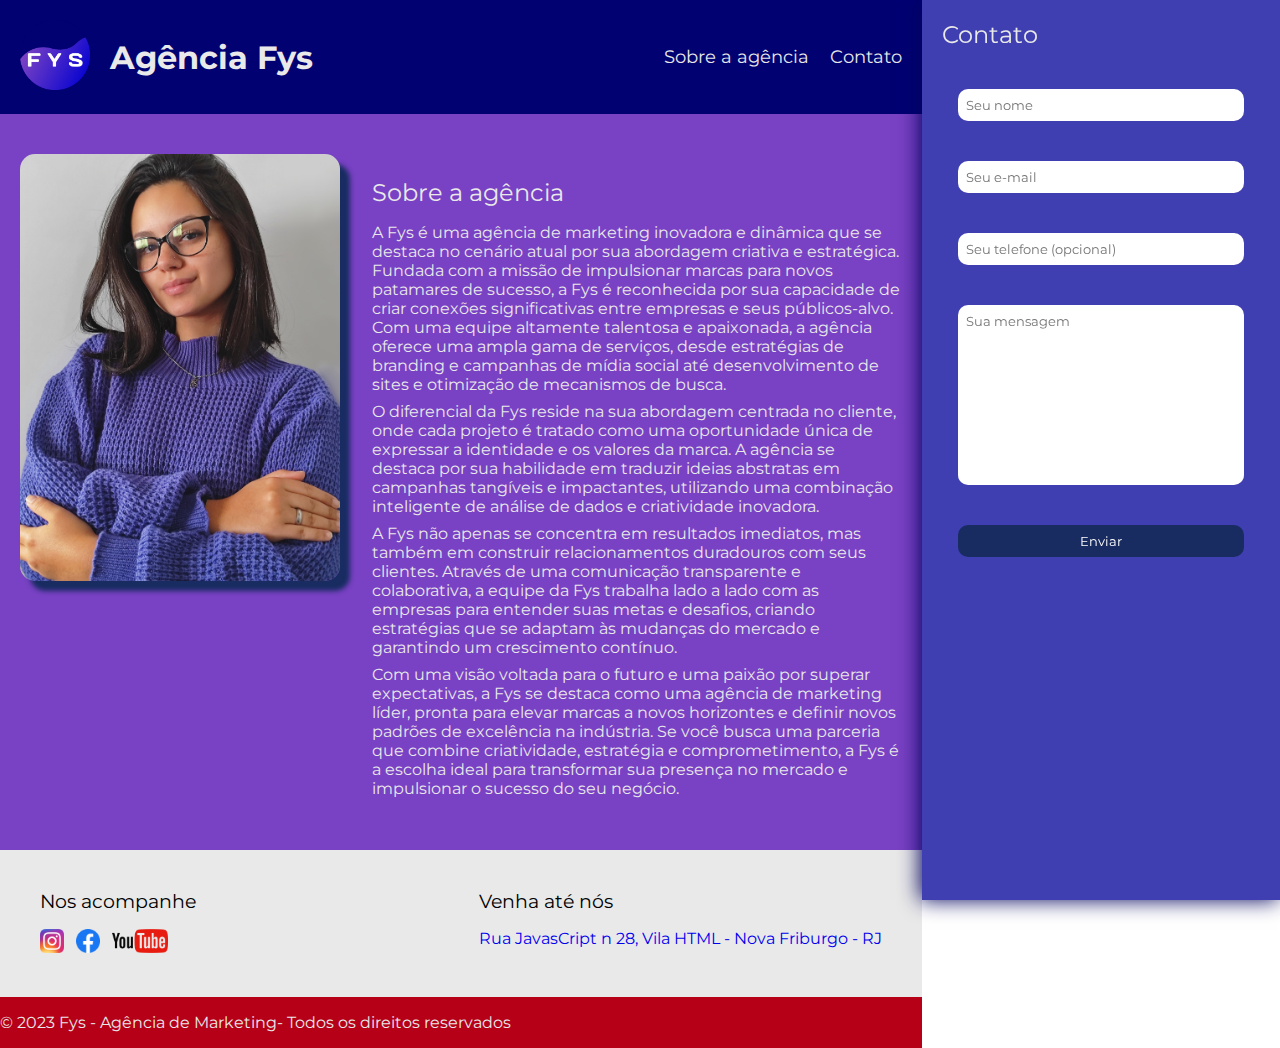
==== index.html @ 1cd15990 "Criado projeto 01 - Agencia Fys" ====
<!DOCTYPE html>
<html lang="pt-br">

<head>
    <meta charset="UTF-8">
    <meta name="viewport" content="width=device-width, initial-scale=1.0">
    <title>Agência Fys</title>
    <link rel="stylesheet" href="./main.css">

    <link rel="preconnect" href="https://fonts.googleapis.com">
    <link rel="preconnect" href="https://fonts.gstatic.com" crossorigin>
    <link href="https://fonts.googleapis.com/css2?family=Cinzel&family=Montserrat&display=swap" rel="stylesheet">
    <link rel="icon" href="./img/Fys-_2_.ico" type="img">
    
</head>

<body>
    <header id="header">
        <div class="container">
            <div class="section-left">
                <div><img src="./img/Fys (2).png" alt=""></div>
                <h1>Agência Fys</h1>
            </div>
            <div class="section-right">
                <nav>
                    <ul>
                        <li>
                            <a href="#about">Sobre a agência</a>
                        </li>
                        <li>
                            <a href="#contact">Contato</a>
                        </li>
                    </ul>
                </nav>
            </div>
            
        </div>
    </header>
    <section id="about">
        <div class="container">
            <img class="agencia-front" src="./img/foto_yasmim.jpg" alt="Foto de perfil Yasmim">
            <div id="p_about">
                <h2>Sobre a agência</h2>
                <p>
                    A Fys é uma agência de marketing inovadora e dinâmica que se destaca no cenário atual por sua abordagem criativa e estratégica. Fundada com a missão de impulsionar marcas para novos patamares de sucesso, a Fys é reconhecida por sua capacidade de criar conexões significativas entre empresas e seus públicos-alvo. Com uma equipe altamente talentosa e apaixonada, a agência oferece uma ampla gama de serviços, desde estratégias de branding e campanhas de mídia social até desenvolvimento de sites e otimização de mecanismos de busca.
                </p>
                <p>
                    O diferencial da Fys reside na sua abordagem centrada no cliente, onde cada projeto é tratado como uma oportunidade única de expressar a identidade e os valores da marca. A agência se destaca por sua habilidade em traduzir ideias abstratas em campanhas tangíveis e impactantes, utilizando uma combinação inteligente de análise de dados e criatividade inovadora.
                </p>
                <p>A Fys não apenas se concentra em resultados imediatos, mas também em construir relacionamentos duradouros com seus clientes. Através de uma comunicação transparente e colaborativa, a equipe da Fys trabalha lado a lado com as empresas para entender suas metas e desafios, criando estratégias que se adaptam às mudanças do mercado e garantindo um crescimento contínuo.

                </p>
                <p>
                    Com uma visão voltada para o futuro e uma paixão por superar expectativas, a Fys se destaca como uma agência de marketing líder, pronta para elevar marcas a novos horizontes e definir novos padrões de excelência na indústria. Se você busca uma parceria que combine criatividade, estratégia e comprometimento, a Fys é a escolha ideal para transformar sua presença no mercado e impulsionar o sucesso do seu negócio.
                </p>
            </div>
        </div>
    </section>
    <section id="contact">
        <div class="container">
            <div class="form">
                    <h2>Contato</h2>
                    <form>
                        <input type="text" placeholder="Seu nome" required>
                        <input type="email" placeholder="Seu e-mail" required>
                        <input type="tel" placeholder="Seu telefone (opcional)">
                        <textarea placeholder="Sua mensagem" required></textarea>
                        <button type="submit">Enviar</button>
                    </form>
            </div>
            <div class="contact-methods">
                <div>
                    <h3>Nos acompanhe</h3>
                    <ul class="social-links">
                        <li>
                            <a href="https://www.instagram.com/_yasmimfrei_/" title="Siga-nos no Instagram">
                                <img src="./img/instagram.png" alt="Logo do Instagram">
                            </a>
                        </li>
                        <li>
                            <a href="https://www.facebook.com/yasmim.potter.9" title="Siga-nos no Facebook">
                                <img src="./img/facebook.png" alt="Logo do Facebook">
                            </a>
                        </li>
                        <li>
                            <a href="#" title="Visite nosso canal no YouTube">
                                <img src="./img/youtube.png" alt="Logo do YouTube">
                            </a>
                        </li>
                    </ul>
                </div>
                <div>
                    <h3>Venha até nós</h3>
                    <a href="https://www.google.com.br/maps/search/Rua+JavasCript+n+28,+Vila+HTML+-+Nova+Friburgo+-+RJ/@-22.2805333,-42.6977761,11z/data=!3m1!4b1?entry=ttu">Rua JavasCript n 28, Vila HTML - Nova Friburgo - RJ</a>
                </div>
            </div>
        </div>
    </section>
    <footer>
        <div class="container">
            <p>
                &copy; 2023 Fys - Agência de Marketing- Todos os direitos reservados
            </p>
        </div>
    </footer>
</body>

</html>
---- main.css ----
*{
    margin: 0;
    padding: 0;
    box-sizing: border-box;

}

header{
    padding: 16px 0;
    background-color: #010172;
    color: #E9E9E9;
}

header,
section h2,
section h3,
form button{
    font-family: 'Montserrat', sans-serif;
    font-weight: normal;
}

body,
input,
textarea{
    font-family: 'Montserrat', sans-serif;
}

header nav li{
    display: inline;
    margin-left: 16px;
    font-size: 18px;
}

header nav li a{
    color: #E9E9E9;
    text-decoration: none;
}

.container{
    max-width: 1280px;
    width: 100%;
    margin: 0 auto;
}

header .container,
section .container{
    display: flex;
    align-items: center;
    justify-content: space-between;
}

.brands-list img{
    height: 24px;
}

.brands-list li{
    display: inline;
    margin-right: 8px;
}

section .container{
    align-items: flex-start;
}

section #p_about{
    padding: 24px 0;
    color: #E9E9E9;
}

section h2{
    margin-bottom: 16px;
}

section p {
    margin-bottom: 8px;
}

.agencia-front{
    margin-right: 32px;
    width: 320px;
    border-radius: 15px;
    box-shadow: 10px 10px 5px #182C61;
}

.social-links img{
    height: 24px;
}

.social-links li{
    display: inline;
    margin-right: 8px;
}

.social-links li a{
text-decoration: none;
}

#contact .container{
    display: block;
}

.contact-methods{
    display: flex;
    justify-content: space-between;
}

form input,
form textarea,
form button{
    display: block;
    width: 90%;
    margin: 40px auto;
    padding: 8px;
    border-radius: 10px;
    border: none;
}

form textarea{
    resize: none;
    height: 180px;
}

section h3{
    margin-bottom: 16px;
}

form button{
    background-color: #182C61;
    color: #fff;
    border: none;
    cursor: pointer;
}

form button:hover{
    background-color: #53e445;
}

input:focus,
textarea:focus{
    outline-color: #182C61;
}

footer{
    background-color: #B60018;
    color: #E9E9E9;
    padding: 16px 0;
}

#about {
    background-color: #7941C4;
    padding: 40px 20px 20px 20px;
}

header .container img{
    width: 70px;
}

.section-left{
    display: flex;
    align-items: center;
    gap: 20px;
}

.section-right{
    display: flex;
    align-items: center;
}

body{
    width: 72%;
}

div .form{
    background-color: #3f3fb1;
    position: fixed;
    top: 0;
    right: 0;
    height: 100%;
    padding: 20px;
    width: 28%;
    box-shadow: -2px 0 20px #04045e;
}

#contact{
    background-color: #E9E9E9;
    padding: 40px;
}

section h2{
    color: #E9E9E9;
}

header,
section{
    padding: 20px;
}

a{
    text-decoration: none;
}
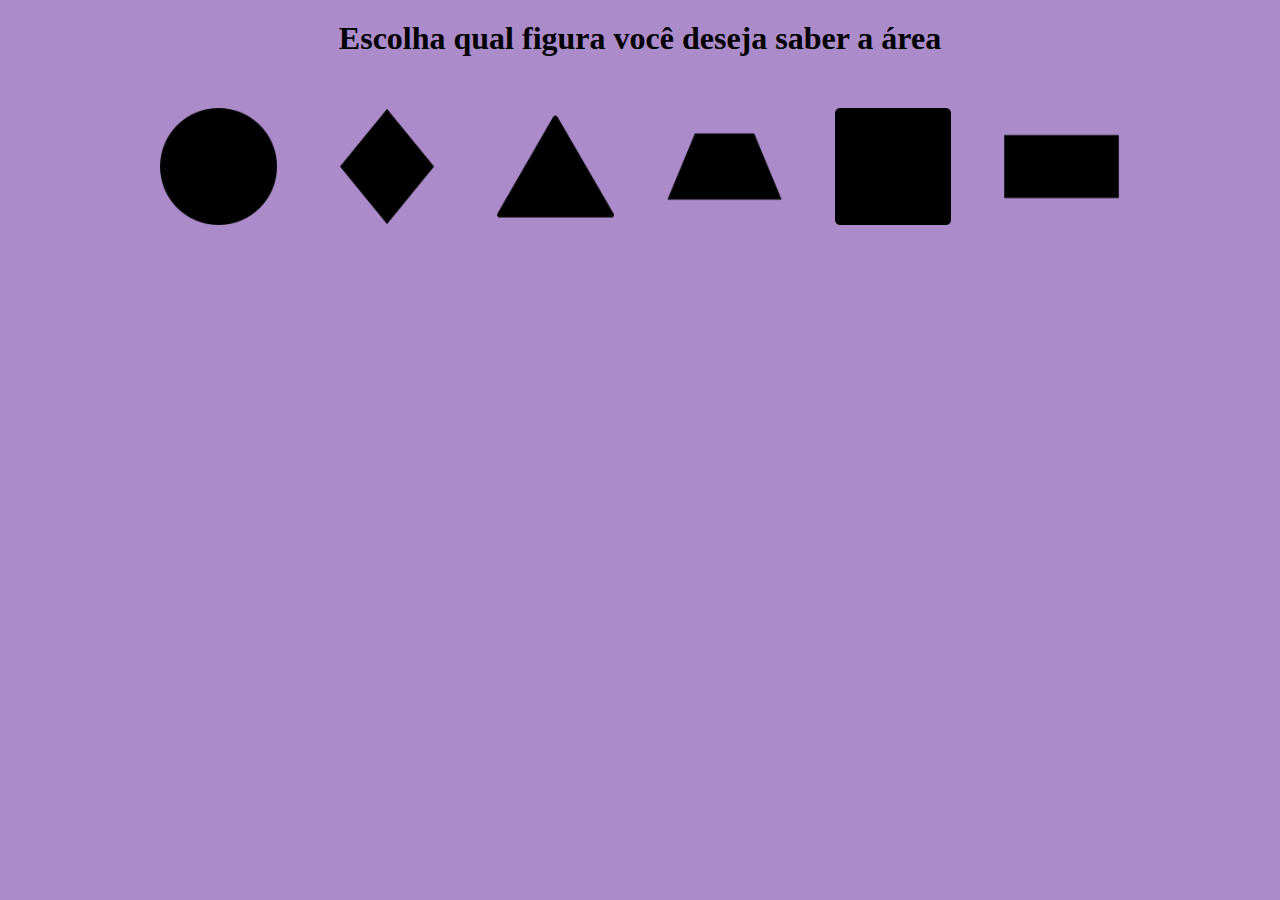
==== commit 64685b9c: "calculadora de áreas criada" ====
--- a/index.html
+++ b/index.html
@@ -1,108 +1,195 @@
 <!DOCTYPE html>
-<html lang="pt-br">
+<html lang="en">
 
 <head>
-    <meta charset="UTF-8">
-    <meta name="viewport" content="width=device-width, initial-scale=1.0">
-    <title>Agência Fys</title>
-    <link rel="stylesheet" href="./main.css">
-
-    <link rel="preconnect" href="https://fonts.googleapis.com">
-    <link rel="preconnect" href="https://fonts.gstatic.com" crossorigin>
-    <link href="https://fonts.googleapis.com/css2?family=Cinzel&family=Montserrat&display=swap" rel="stylesheet">
-    <link rel="icon" href="./img/Fys-_2_.ico" type="img">
-    
+  <meta charset="UTF-8">
+  <meta name="viewport" content="width=device-width, initial-scale=1.0">
+  <link rel="icon" href="./img/calculator_icon-icons.com_72046.ico" type="img">
+  <link rel="stylesheet" href="style.css">
+  <title>Calculadora de Área</title>
 </head>
 
 <body>
-    <header id="header">
-        <div class="container">
-            <div class="section-left">
-                <div><img src="./img/Fys (2).png" alt=""></div>
-                <h1>Agência Fys</h1>
-            </div>
-            <div class="section-right">
-                <nav>
-                    <ul>
-                        <li>
-                            <a href="#about">Sobre a agência</a>
-                        </li>
-                        <li>
-                            <a href="#contact">Contato</a>
-                        </li>
-                    </ul>
-                </nav>
-            </div>
-            
-        </div>
-    </header>
-    <section id="about">
-        <div class="container">
-            <img class="agencia-front" src="./img/foto_yasmim.jpg" alt="Foto de perfil Yasmim">
-            <div id="p_about">
-                <h2>Sobre a agência</h2>
-                <p>
-                    A Fys é uma agência de marketing inovadora e dinâmica que se destaca no cenário atual por sua abordagem criativa e estratégica. Fundada com a missão de impulsionar marcas para novos patamares de sucesso, a Fys é reconhecida por sua capacidade de criar conexões significativas entre empresas e seus públicos-alvo. Com uma equipe altamente talentosa e apaixonada, a agência oferece uma ampla gama de serviços, desde estratégias de branding e campanhas de mídia social até desenvolvimento de sites e otimização de mecanismos de busca.
-                </p>
-                <p>
-                    O diferencial da Fys reside na sua abordagem centrada no cliente, onde cada projeto é tratado como uma oportunidade única de expressar a identidade e os valores da marca. A agência se destaca por sua habilidade em traduzir ideias abstratas em campanhas tangíveis e impactantes, utilizando uma combinação inteligente de análise de dados e criatividade inovadora.
-                </p>
-                <p>A Fys não apenas se concentra em resultados imediatos, mas também em construir relacionamentos duradouros com seus clientes. Através de uma comunicação transparente e colaborativa, a equipe da Fys trabalha lado a lado com as empresas para entender suas metas e desafios, criando estratégias que se adaptam às mudanças do mercado e garantindo um crescimento contínuo.
+  <div class="main_container">
 
-                </p>
-                <p>
-                    Com uma visão voltada para o futuro e uma paixão por superar expectativas, a Fys se destaca como uma agência de marketing líder, pronta para elevar marcas a novos horizontes e definir novos padrões de excelência na indústria. Se você busca uma parceria que combine criatividade, estratégia e comprometimento, a Fys é a escolha ideal para transformar sua presença no mercado e impulsionar o sucesso do seu negócio.
-                </p>
-            </div>
-        </div>
-    </section>
-    <section id="contact">
-        <div class="container">
-            <div class="form">
-                    <h2>Contato</h2>
-                    <form>
-                        <input type="text" placeholder="Seu nome" required>
-                        <input type="email" placeholder="Seu e-mail" required>
-                        <input type="tel" placeholder="Seu telefone (opcional)">
-                        <textarea placeholder="Sua mensagem" required></textarea>
-                        <button type="submit">Enviar</button>
-                    </form>
-            </div>
-            <div class="contact-methods">
-                <div>
-                    <h3>Nos acompanhe</h3>
-                    <ul class="social-links">
-                        <li>
-                            <a href="https://www.instagram.com/_yasmimfrei_/" title="Siga-nos no Instagram">
-                                <img src="./img/instagram.png" alt="Logo do Instagram">
-                            </a>
-                        </li>
-                        <li>
-                            <a href="https://www.facebook.com/yasmim.potter.9" title="Siga-nos no Facebook">
-                                <img src="./img/facebook.png" alt="Logo do Facebook">
-                            </a>
-                        </li>
-                        <li>
-                            <a href="#" title="Visite nosso canal no YouTube">
-                                <img src="./img/youtube.png" alt="Logo do YouTube">
-                            </a>
-                        </li>
-                    </ul>
-                </div>
-                <div>
-                    <h3>Venha até nós</h3>
-                    <a href="https://www.google.com.br/maps/search/Rua+JavasCript+n+28,+Vila+HTML+-+Nova+Friburgo+-+RJ/@-22.2805333,-42.6977761,11z/data=!3m1!4b1?entry=ttu">Rua JavasCript n 28, Vila HTML - Nova Friburgo - RJ</a>
-                </div>
-            </div>
-        </div>
-    </section>
-    <footer>
-        <div class="container">
-            <p>
-                &copy; 2023 Fys - Agência de Marketing- Todos os direitos reservados
-            </p>
-        </div>
-    </footer>
+    <nav>
+      <h1>Escolha qual figura você deseja saber a área</h1>
+      <div class="navegacao">
+        <button class="nav_button" onclick="shoWcircleCalculator()"><img src="./img/circulo.png"
+            alt="circulo preto"></button>
+        <button class="nav_button" onclick="shoWlosangCalculator()"><img src="./img/losango.png"
+            alt="closango preto"></button>
+        <button class="nav_button" onclick="shoWtriangCalculator()"><img src="./img/triangulo.png"
+            alt="triangulo preto"></button>
+        <button class="nav_button" onclick="shoWtrapezCalculator()"><img src="./img/trapezio.png"
+            alt="trapezio preto"></button>
+        <button class="nav_button" onclick="shoWsquareCalculator()"><img src="./img/quadrado.png"
+            alt="quadrado preto"></button>
+        <button class="nav_button" onclick="shoWretangCalculator()"><img src="./img/retangulo.png"
+            alt="retangulo preto"></button>
+      </div>
+    </nav>
+    <div class="dados">
+      <div id="circle" class="calculator"> <!--FEITO-->
+        <h2>Calculando Área do circulo...</h2>
+        <label for="radius">Comprimento do Raio:</label>
+        <input type="number" id="radius">
+        <button onclick="calculateCircleArea()">Calcular</button>
+        <p id="circleResult"></p>
+      </div>
+
+      <div id="losang" class="calculator"> <!--FEITO-->
+        <h2>Calculando Área do losango...</h2>
+        <label for="bigDiagonal">Comprimento da diagonal maior (D):</label>
+        <input type="number" id="bigDiagonal">
+        <label for="smallDiagonal">Comprimento da diagonal menor (d):</label>
+        <input type="number" id="smallDiagonal">
+        <button onclick="calculateLosangArea()">Calcular</button>
+        <p id="losangResult"></p>
+      </div>
+
+      <div id="triang" class="calculator"><!--FEITO-->
+        <h2>Calculando Área do triangulo...</h2>
+        <label for="baseTri">Comprimento da base:</label>
+        <input type="number" id="baseTri">
+        <label for="heigthTri">Comprimento da altura:</label>
+        <input type="number" id="heigthTri">
+        <button onclick="calculateTriangArea()">Calcular</button>
+        <p id="triangResult"></p>
+      </div>
+
+      <div id="trapez" class="calculator"> <!--FEITO-->
+        <h2>Calculando Área do trapézio...</h2>
+        <label for="bigBase">Comprimento da base maior (B):</label>
+        <input type="number" id="bigBase">
+        <label for="smallBase">Comprimento da base menor(b):</label>
+        <input type="number" id="smallBase">
+        <label for="heigth">Comprimento da altura (h):</label>
+        <input type="number" id="heigth">
+        <button onclick="calculateTrapezArea()">Calcular</button>
+        <p id="trapezResult"></p>
+      </div>
+
+      <div id="square" class="calculator"> <!--FEITO-->
+        <h2>Calculando Área do quadrado...</h2>
+        <label for="sideLength">Comprimento do lado:</label>
+        <input type="number" id="sideLength">
+        <button onclick="calculateSquareArea()">Calcular</button>
+        <p id="squareResult"></p>
+      </div>
+
+      <div id="retang" class="calculator"> <!--FEITO-->
+        <h2>Calculando Área do retângulo...</h2>
+        <label for="baseRet">Comprimento da base:</label>
+        <input type="number" id="baseRet">
+        <label for="heigthRet">Comprimento da altura:</label>
+        <input type="number" id="heigthRet">
+        <button onclick="calculateRetangArea()">Calcular</button>
+        <p id="retangResult"></p>
+      </div>
+    </div>
+
+  </div>
+
+  <script>
+    const circleCalculator = document.getElementById('circle');
+    const losangCalculator = document.getElementById('losang');
+    const triangCalculator = document.getElementById('triang');
+    const trapezCalculator = document.getElementById('trapez');
+    const squareCalculator = document.getElementById('square');
+    const retangCalculator = document.getElementById('retang');
+
+    function shoWsquareCalculator() {
+      squareCalculator.style.display = 'block';
+      circleCalculator.style.display = 'none';
+      losangCalculator.style.display = 'none';
+      trapezCalculator.style.display = 'none';
+      retangCalculator.style.display = 'none';
+      triangCalculator.style.display = 'none';
+    }
+    function shoWcircleCalculator() {
+      squareCalculator.style.display = 'none';
+      circleCalculator.style.display = 'block';
+      losangCalculator.style.display = 'none';
+      trapezCalculator.style.display = 'none';
+      retangCalculator.style.display = 'none';
+      triangCalculator.style.display = 'none';
+    }
+    function shoWlosangCalculator() {
+      squareCalculator.style.display = 'none';
+      circleCalculator.style.display = 'none';
+      losangCalculator.style.display = 'block';
+      trapezCalculator.style.display = 'none';
+      retangCalculator.style.display = 'none';
+      triangCalculator.style.display = 'none';
+    }
+    function shoWtrapezCalculator() {
+      squareCalculator.style.display = 'none';
+      circleCalculator.style.display = 'none';
+      losangCalculator.style.display = 'none';
+      trapezCalculator.style.display = 'block';
+      retangCalculator.style.display = 'none';
+      triangCalculator.style.display = 'none';
+    }
+    function shoWretangCalculator() {
+      squareCalculator.style.display = 'none';
+      circleCalculator.style.display = 'none';
+      losangCalculator.style.display = 'none';
+      trapezCalculator.style.display = 'none';
+      retangCalculator.style.display = 'block';
+      triangCalculator.style.display = 'none';
+    }
+    function shoWtriangCalculator() {
+      squareCalculator.style.display = 'none';
+      circleCalculator.style.display = 'none';
+      losangCalculator.style.display = 'none';
+      trapezCalculator.style.display = 'none';
+      retangCalculator.style.display = 'none';
+      triangCalculator.style.display = 'block';
+    }
+
+    function calculateSquareArea() {
+      const sideLength = parseFloat(document.getElementById('sideLength').value);
+      const area = sideLength * sideLength;
+      document.getElementById('squareResult').textContent = `Área: ${area}`;
+    }
+
+    function calculateCircleArea() {
+      const radius = parseFloat(document.getElementById('radius').value);
+      const area = Math.PI * radius * radius;
+      document.getElementById('circleResult').textContent = `Área: ${area.toFixed(2)}`;
+    }
+
+    function calculateLosangArea() {
+      const bigDiagonal = parseFloat(document.getElementById('bigDiagonal').value);
+      const smallDiagonal = parseFloat(document.getElementById('smallDiagonal').value);
+      const area = (bigDiagonal * smallDiagonal) / 2;
+      document.getElementById('losangResult').textContent = `Área: ${area}`;
+    }
+
+    function calculateTrapezArea() {
+      const bigBase = parseFloat(document.getElementById('bigBase').value);
+      const smallBase = parseFloat(document.getElementById('smallBase').value);
+      const heigth = parseFloat(document.getElementById('heigth').value);
+      const area = ((bigBase + smallBase) * heigth) / 2;
+      document.getElementById('trapezResult').textContent = `Área: ${area}`;
+    }
+
+    function calculateTriangArea() {
+      const baseTri = parseFloat(document.getElementById('baseTri').value);
+      const heigthTri = parseFloat(document.getElementById('heigthTri').value);
+      const area = (baseTri * heigthTri) / 2;
+      document.getElementById('triangResult').textContent = `Área: ${area}`;
+    }
+
+    function calculateRetangArea() {
+      const baseRet = parseFloat(document.getElementById('baseRet').value);
+      const heigthRet = parseFloat(document.getElementById('heigthRet').value);
+      const area = baseRet * heigthRet;
+      document.getElementById('retangResult').textContent = `Área: ${area}`;
+    }
+  </script>
+
 </body>
 
 </html>--- a/style.css
+++ b/style.css
@@ -0,0 +1,96 @@
+*{
+    box-sizing: border-box;
+    justify-content: center;
+}
+
+body{
+    background-color: rgb(172, 139, 202);
+}
+
+h1{
+    font-size: 32px;
+    margin: 0 auto;
+    display: flex;
+}
+
+.calculator {
+    display: none;
+    margin: 0 auto;
+}
+
+nav{
+    width: 80%;
+    margin: 20px auto;
+    justify-content: center;
+}
+
+.navegacao{
+    display: flex;
+    align-items: flex-end;
+    margin-top: 30px;
+}
+
+.nav_button{
+    border: none;
+    margin: 20px;
+    width: 30%;
+    background-color: rgb(172, 139, 202);
+}
+
+img:hover{
+    transform: scale(1.1);
+    transition: all 0.5s;
+}
+
+img{
+    width: 100%;
+}
+
+#square.calculator,
+#triang.calculator,
+#losang.calculator,
+#circle.calculator,
+#trapez.calculator,
+#retang.calculator{
+    background-color: rgba(61, 30, 90, 0.699);
+    margin: 0 auto;
+    padding: 20px;
+    width: 75%;
+    border-radius: 15px;
+    box-shadow: 0px 0px 10px 4px rgb(61, 30, 90);
+    justify-content: center;
+}
+
+label{
+    margin: 20px;
+}
+
+input{
+    display: block;
+    width: 50%;
+    margin: 10px 25px;
+    border-radius: 5px;
+    border: none;
+    height: 25px;
+    box-shadow: 0px 0px 5px 2px rgb(61, 30, 90);
+}
+
+.dados button{
+    width: 150px;
+    height: 30px;
+    border-radius: 5px;
+    border: none;
+    margin: 10px auto;
+    color: rgb(240, 240, 240);
+    background-color: rgba(42, 16, 66, 0.699);
+}
+
+.dados button:hover{
+    background-color: rgb(7, 190, 105);
+}
+
+p{
+    font-size: 20px;
+    font-weight: bold;
+    margin: 10px auto;
+}